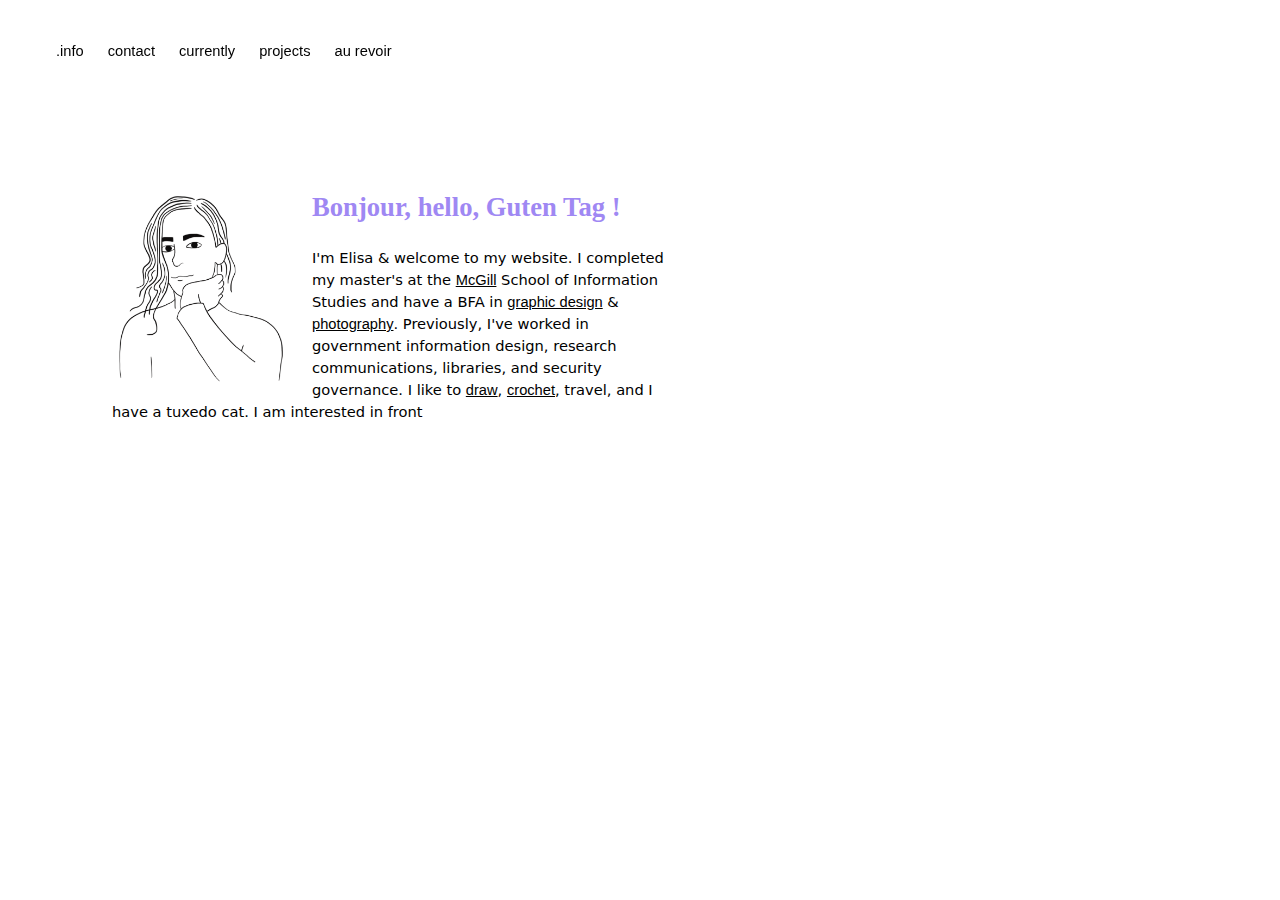
==== index.html @ fc8253aa "au revoir" ====
<!DOCTYPE html>
<html>

<head>
  <title>Elisa Chaudet</title>

  <link rel="shortcut icon" href="glass2.png" />
  <link rel="stylesheet" href="scss/style.css" />
  <link rel="stylesheet" href="css/bootstrap.min.css"/>
  <script src="js/script.js"></script>
  <script src="js/bootstrap.min.js"></script>
  <meta content="width=device-width, initial-scale=1" name="viewport" />

</head>

<body>


  <div class="container">
    <div class="topnav">
      <a class="index.html" href="index.html">.info</a>
      <a href="contact.html">contact</a>
      <a href="currently.html">currently</a>
      <a href="projects.html">projects</a>
      <a href="aurevoir.html">au revoir</a>

    </div>

    <div class="container-index row">
      <div class="item-index">
        <div class="body">

          <div class="col-6">
            <img class="image-left" src="selfportrait.png" alt="selfportrait">
          </div>

          <div class="col-10">
            <h1>Bonjour, hello, Guten Tag !</h1>
            <br>
            <p>I'm Elisa & welcome to my website. I completed my master's at the <a href="https://www.mcgill.ca/sis/" target="_blank">McGill</a> School of Information Studies and have a BFA in <a href="https://cargocollective.com/elisacelia" target="_blank"> graphic design</a>
              & <a href="https://cargocollective.com/elisachaudet" target="_blank"> photography</a>.
              Previously, I've worked in government information design, research communications, libraries, and security governance.
              I like to <a href="https://www.instagram.com/elisa.illustrates/" target="_blank"> draw</a>, <a href="https://www.instagram.com/elisa.crochets/" target="_blank"> crochet</a>,
              travel, and I have a tuxedo cat. I am interested in <n class="typewrite" data-period="2000" data-type='[ "front-end development.", "health science information.", "data visualization.", "misinformation.", "the digital humanities.", "information security."  ]'>
                <span class="wrap"></span>

            </p>
        </div>
        </div>
      </div>
    </div>
</body>

</html>
---- scss/style.css ----
h1 {
  text-align: left;
  font-family: "Times New Roman", Times, serif !important;
  font-size: 20pt !important;
  color: #9f88f3 !important;
  font-weight: bold !important;
  margin-bottom: 0 !important;
}

body {
  text-align: center;
  color: black;
  text-decoration: none;
  font-family: 1em Helvetica Neue, Helvetica, Arial, sans-serif;
  font-size: 11pt;
  color: black;
}

p {
  text-align: left;
  font-family: 1em Helvetica Neue, Helvetica, Arial, sans-serif;
  font-size: 11pt;
  color: black;
}

img {
  max-width: 200px;
  height: auto;
}

.keetay {
  margin-left: 100px !important;
  margin-top: -60px !important;
}

.image-left {
  border: 0;
  float: left;
  padding-right: 7%;
}

.img-keetay {
  max-width: 100px;
  height: auto;
  padding-right: 3%;
  border: 0;
  float: left;
}

.img-tulips {
  max-width: 270px;
  height: auto;
  padding-right: 3%;
  border: 0;
  float: left;
  margin-bottom: 10px !important;
  margin-right: 10px !important;
}

.img-ipad {
  max-width: 350px;
  height: auto;
  padding-right: 3%;
  border: 0;
  float: left;
  margin-bottom: 10px !important;
  margin-right: 10px !important;
}

.container-projects img {
  max-width: 80%;
  height: auto;
  text-align: center;
}

/* unvisited link */
a:link {
  color: black !important;
  text-decoration: underline !important;
  text-align: left !important;
  font-family: Avenir, Sans-Serif !important;
  font-size: 11pt !important;
}

/* visited link */
a:visited {
  color: black !important;
  text-decoration: underline !important;
}

/* mouse over link */
a:hover {
  color: #9f88f3 !important;
  text-decoration: underline !important;
}

/* selected link */
a:active {
  color: #9f88f3 !important;
  text-decoration: underline !important;
}

/* Add a black background color to the top navigation */
.topnav {
  position: fixed !important;
  color: black !important;
  margin: 2rem !important;
  overflow: hidden !important;
}

/* Style the links inside the navigation bar */
.topnav a {
  float: left !important;
  color: black !important;
  text-align: center !important;
  padding: 8px 12px !important;
  text-decoration: none !important;
  font-family: 1em Helvetica Neue, Helvetica, Arial, sans-serif !important;
  font-size: 11pt !important;
}

/* Change the color of links on hover */
.topnav a:hover {
  background-color: #9f88f3 !important;
  color: white !important;
}

/* Add a color to the active/current link */
.topnav a.active {
  background-color: #9f88f3 !important;
  color: white !important;
}

/* black navigation color for projects */
#projects {
  position: fixed;
  margin: 2rem;
  overflow: hidden;
}

#projects a {
  float: left;
  color: black;
  text-align: center;
  padding: 8px 12px;
  text-decoration: none;
  font-family: 1em Helvetica Neue, Helvetica, Arial, sans-serif;
  font-size: 11pt;
}

#projects a:hover {
  background-color: black !important;
  color: white !important;
}

#projects a.active {
  background-color: black !important;
  color: white !important;
}

body {
  font: 1em Helvetica Neue, Helvetica, Arial, sans-serif;
}

* {
  -webkit-box-sizing: border-box;
          box-sizing: border-box;
}

p {
  margin: 0 0 1em 0;
}

.container {
  margin-left: 0 !important;
}

.container-index {
  padding: 100px;
  margin: 0;
  list-style: none;
  display: -webkit-box;
  display: -ms-flexbox;
  display: flex;
  -webkit-box-align: center;
      -ms-flex-align: center;
          align-items: center;
  -webkit-box-pack: left;
      -ms-flex-pack: left;
          justify-content: left;
  width: 70vw;
  height: 70vh;
}

.item-index {
  padding: 10px;
  background-color: none;
  border: 1.5px solid none;
  width: 45vw;
  display: -webkit-box;
  display: -ms-flexbox;
  display: flex;
  -webkit-box-align: end;
      -ms-flex-align: end;
          align-items: flex-end;
}

.container-contact {
  padding: 100px;
  margin: 0;
  list-style: none;
  display: -webkit-box;
  display: -ms-flexbox;
  display: flex;
  -webkit-box-align: center;
      -ms-flex-align: center;
          align-items: center;
  -webkit-box-pack: left;
      -ms-flex-pack: left;
          justify-content: left;
  width: 70vw;
  height: 80vh;
}

.item-contact {
  padding: 100px;
  background-color: none;
  border: 1.5px solid none;
  width: 90vw;
  display: -webkit-box;
  display: -ms-flexbox;
  display: flex;
  -webkit-box-align: end;
      -ms-flex-align: end;
          align-items: flex-end;
}

.container-currently {
  padding: 100px;
  margin: 0;
  list-style: none;
  display: -webkit-box;
  display: -ms-flexbox;
  display: flex;
  -webkit-box-align: center;
      -ms-flex-align: center;
          align-items: center;
  -webkit-box-pack: left;
      -ms-flex-pack: left;
          justify-content: left;
  width: 70vw;
  height: 80vh;
}

.item-currently {
  padding: 10px;
  background-color: none;
  border: 1.5px solid none;
  width: 45vw;
  display: -webkit-box;
  display: -ms-flexbox;
  display: flex;
  -webkit-box-align: end;
      -ms-flex-align: end;
          align-items: flex-end;
}

.container-projects {
  padding: 50px;
  padding-top: 100px;
  margin: 0;
  list-style: none;
  display: -webkit-box;
  display: -ms-flexbox;
  display: flex;
  -webkit-box-align: center;
      -ms-flex-align: center;
          align-items: center;
  -webkit-box-pack: left;
      -ms-flex-pack: left;
          justify-content: left;
  width: 100vw;
  height: 80vh;
}

.item-projects {
  padding: 0px;
  background-color: none;
  border: 1.5px solid none;
  width: 130vw;
  display: -webkit-box;
  display: -ms-flexbox;
  display: flex;
  -webkit-box-align: end;
      -ms-flex-align: end;
          align-items: flex-end;
}

.container-aurevoir {
  padding: 100px;
  margin: 0;
  list-style: none;
  display: -webkit-box;
  display: -ms-flexbox;
  display: flex;
  -webkit-box-align: center;
      -ms-flex-align: center;
          align-items: center;
  -webkit-box-pack: left;
      -ms-flex-pack: left;
          justify-content: left;
  width: 150vw;
  height: 70vh;
}

.item-aurevoir {
  padding: 10px;
  background-color: none;
  border: 1.5px solid none;
  width: 100vw;
  display: -webkit-box;
  display: -ms-flexbox;
  display: flex;
  -webkit-box-align: end;
      -ms-flex-align: end;
          align-items: flex-end;
}

/* Button (open modal) */
.button {
  background-color: white;
  border: 0px;
  color: none;
  padding: none;
  text-align: center;
  text-decoration: none;
  display: inline-block;
  margin: none;
  cursor: pointer;
}

/* The Modal (background) */
.modal {
  display: none;
  /* Hidden by default */
  position: fixed;
  /* Stay in place */
  z-index: 1;
  /* Sit on top */
  left: 50%;
  top: 50%;
  background-color: #9f88f3;
  width: 100%;
  height: 100%;
  overflow: scroll;
  position: fixed;
  -webkit-transform: translate(-50%, -50%);
          transform: translate(-50%, -50%);
}

/* Modal Content/Box */
.modal-content {
  background-color: #fefefe;
  margin: 2% auto;
  padding: 15px;
  border: 1px solid black;
  width: 80%;
  height: 660px;
  overflow: scroll;
  font-family: 1em Helvetica Neue, Helvetica, Arial, sans-serif;
  font-size: 11pt;
  color: black;
}

/* The Close Button */
.close {
  color: black;
  position: absolute;
  top: 50px;
  right: 170px;
  font-size: 28px;
  font-weight: bold;
}

.close:hover,
.close:focus {
  color: black;
  text-decoration: none;
  cursor: pointer;
}

@media screen and (max-width: 480px) {
  .container-index {
    padding: 10px;
    width: 100%;
    height: 100%;
  }
  .container-contact {
    padding: 10px;
    width: 100%;
    height: 100%;
  }
  .container-currently {
    padding: 10px;
    width: 100%;
    height: 100%;
  }
  .container-projects {
    padding: 10px;
    padding-top: 100px;
    width: 100%;
    height: 100%;
  }
  .container-aurevoir {
    padding: 10px;
    width: 100%;
    height: 100%;
  }
  .close {
    top: 7px;
    right: 50px;
  }
  .img-tulips {
    width: 210px;
    margin-top: 30px !important;
    margin-left: -25px !important;
  }
  .img-ipad {
    width: 350px;
    margin-top: 30px !important;
    margin-left: -25px !important;
  }
  .col-10, .col-6, .img-keetay, .img-tulips, .img-ipad {
    margin: auto;
    margin-top: 70px;
  }
  #images {
    width: 340px;
    margin-top: 70px;
  }
  .topnav a {
    font-size: 11pt !important;
    text-align: justify;
  }
  .item {
    padding: 1px;
    background-color: none;
    border: 2.5px solid none;
    width: 90vw !important;
  }
  .item h1 {
    font-size: 4.5rem !important;
  }
  .item h1 p {
    font-size: 11pt !important;
    text-align: justify;
  }
  .item h1 p a {
    font-size: 2.5rem !important;
    text-align: justify;
  }
  .item h1 p a img {
    max-width: 390px;
  }
}
/*# sourceMappingURL=style.css.map */
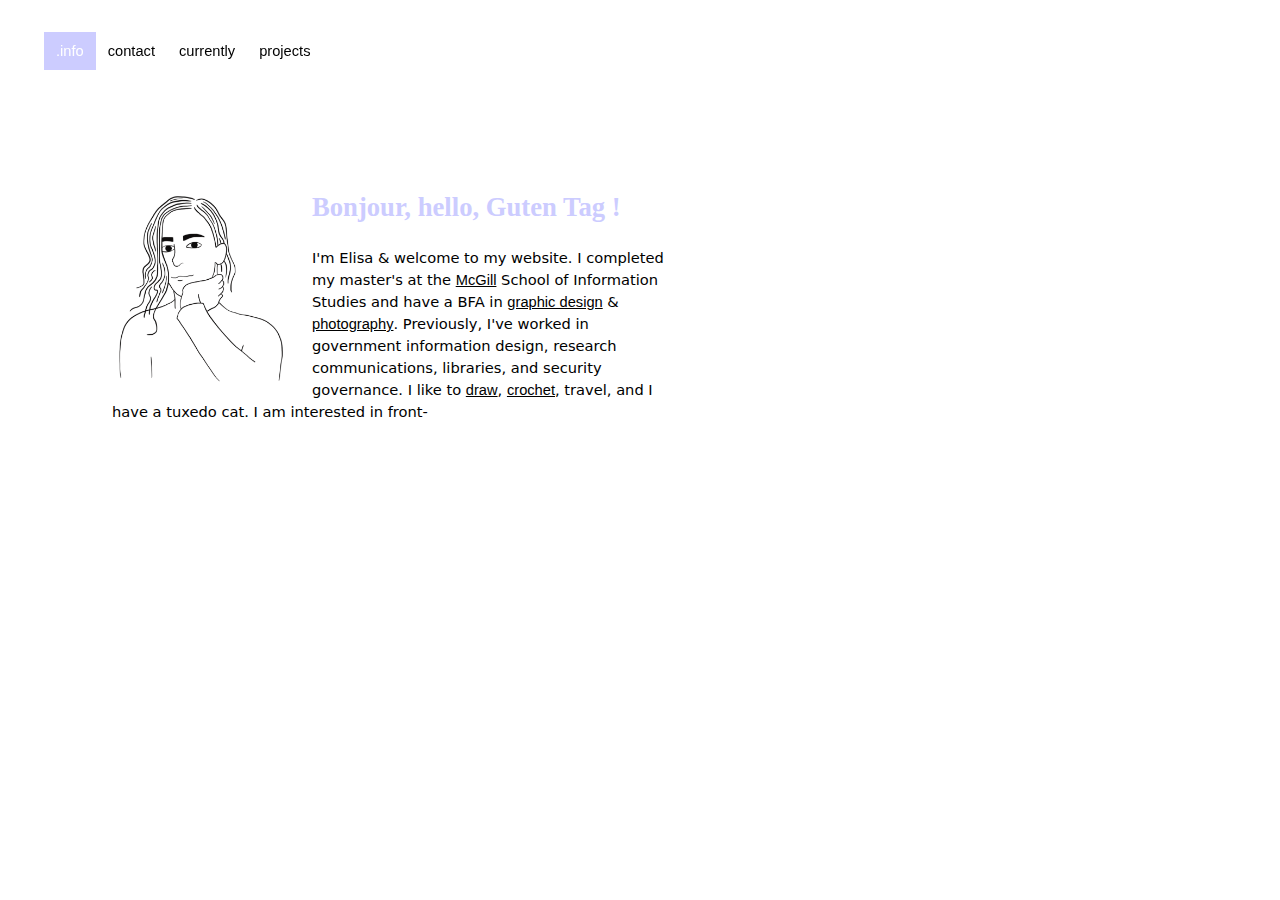
==== commit 0412787f: "fix" ====
--- a/index.html
+++ b/index.html
@@ -18,11 +18,10 @@
 
   <div class="container">
     <div class="topnav">
-      <a class="index.html" href="index.html">.info</a>
+      <a class="active" href="index.html">.info</a>
       <a href="contact.html">contact</a>
       <a href="currently.html">currently</a>
       <a href="projects.html">projects</a>
-      <a href="aurevoir.html">au revoir</a>
 
     </div>
 
--- a/scss/style.css
+++ b/scss/style.css
@@ -2,7 +2,7 @@
   text-align: left;
   font-family: "Times New Roman", Times, serif !important;
   font-size: 20pt !important;
-  color: #9f88f3 !important;
+  color: #CCCCFF !important;
   font-weight: bold !important;
   margin-bottom: 0 !important;
 }
@@ -57,16 +57,6 @@
   margin-right: 10px !important;
 }
 
-.img-ipad {
-  max-width: 350px;
-  height: auto;
-  padding-right: 3%;
-  border: 0;
-  float: left;
-  margin-bottom: 10px !important;
-  margin-right: 10px !important;
-}
-
 .container-projects img {
   max-width: 80%;
   height: auto;
@@ -90,13 +80,13 @@
 
 /* mouse over link */
 a:hover {
-  color: #9f88f3 !important;
+  color: #CCCCFF !important;
   text-decoration: underline !important;
 }
 
 /* selected link */
 a:active {
-  color: #9f88f3 !important;
+  color: #CCCCFF !important;
   text-decoration: underline !important;
 }
 
@@ -121,13 +111,13 @@
 
 /* Change the color of links on hover */
 .topnav a:hover {
-  background-color: #9f88f3 !important;
+  background-color: #CCCCFF !important;
   color: white !important;
 }
 
 /* Add a color to the active/current link */
 .topnav a.active {
-  background-color: #9f88f3 !important;
+  background-color: #CCCCFF !important;
   color: white !important;
 }
 
@@ -288,36 +278,6 @@
   background-color: none;
   border: 1.5px solid none;
   width: 130vw;
-  display: -webkit-box;
-  display: -ms-flexbox;
-  display: flex;
-  -webkit-box-align: end;
-      -ms-flex-align: end;
-          align-items: flex-end;
-}
-
-.container-aurevoir {
-  padding: 100px;
-  margin: 0;
-  list-style: none;
-  display: -webkit-box;
-  display: -ms-flexbox;
-  display: flex;
-  -webkit-box-align: center;
-      -ms-flex-align: center;
-          align-items: center;
-  -webkit-box-pack: left;
-      -ms-flex-pack: left;
-          justify-content: left;
-  width: 150vw;
-  height: 70vh;
-}
-
-.item-aurevoir {
-  padding: 10px;
-  background-color: none;
-  border: 1.5px solid none;
-  width: 100vw;
   display: -webkit-box;
   display: -ms-flexbox;
   display: flex;
@@ -349,7 +309,7 @@
   /* Sit on top */
   left: 50%;
   top: 50%;
-  background-color: #9f88f3;
+  background-color: #CCCCFF;
   width: 100%;
   height: 100%;
   overflow: scroll;
@@ -411,11 +371,6 @@
     width: 100%;
     height: 100%;
   }
-  .container-aurevoir {
-    padding: 10px;
-    width: 100%;
-    height: 100%;
-  }
   .close {
     top: 7px;
     right: 50px;
@@ -425,12 +380,7 @@
     margin-top: 30px !important;
     margin-left: -25px !important;
   }
-  .img-ipad {
-    width: 350px;
-    margin-top: 30px !important;
-    margin-left: -25px !important;
-  }
-  .col-10, .col-6, .img-keetay, .img-tulips, .img-ipad {
+  .col-10, .col-6, .img-keetay, .img-tulips {
     margin: auto;
     margin-top: 70px;
   }
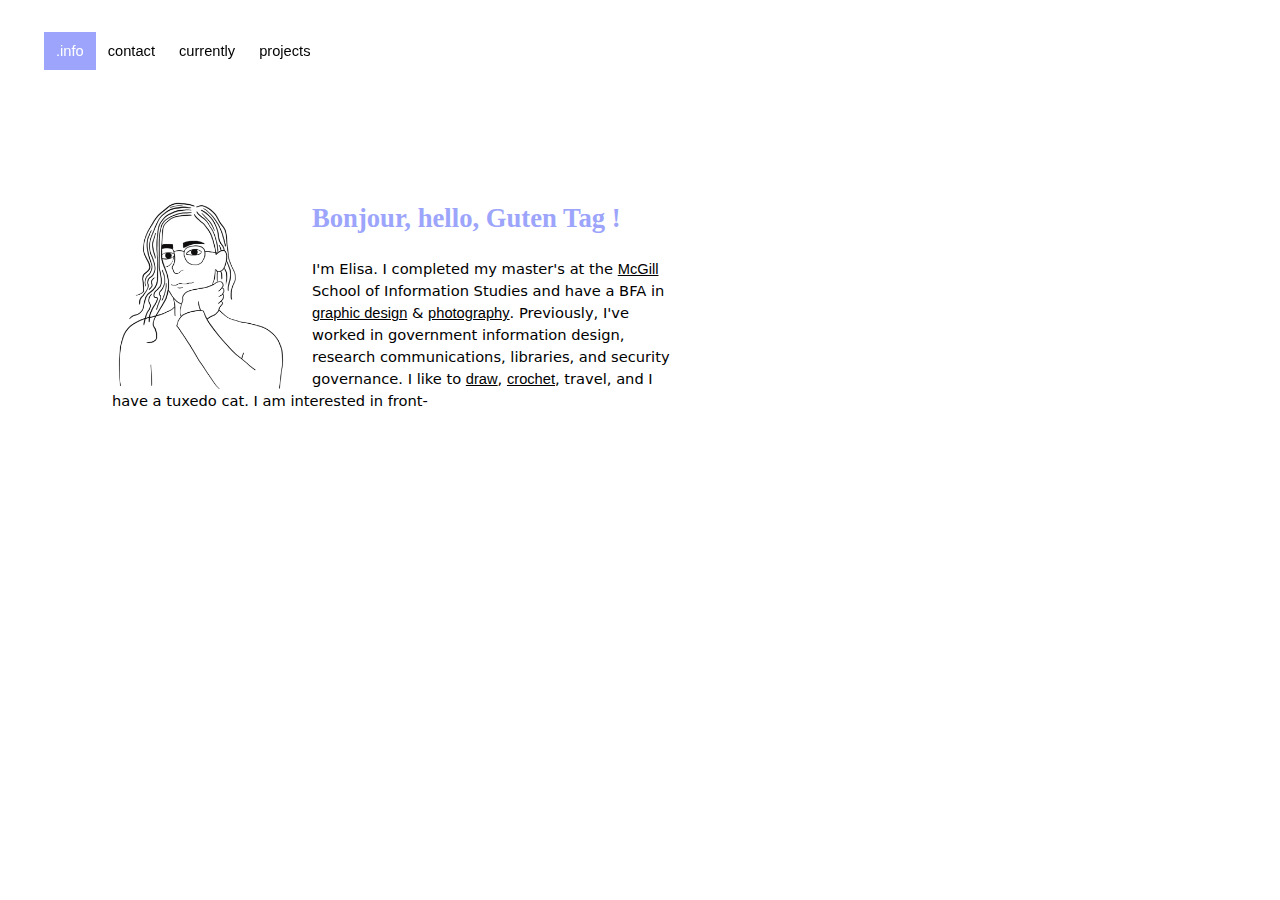
==== commit 16f866a5: "Update index.html" ====
--- a/index.html
+++ b/index.html
@@ -36,7 +36,7 @@
           <div class="col-10">
             <h1>Bonjour, hello, Guten Tag !</h1>
             <br>
-            <p>I'm Elisa & welcome to my website. I completed my master's at the <a href="https://www.mcgill.ca/sis/" target="_blank">McGill</a> School of Information Studies and have a BFA in <a href="https://cargocollective.com/elisacelia" target="_blank"> graphic design</a>
+            <p>I'm Elisa. I completed my master's at the <a href="https://www.mcgill.ca/sis/" target="_blank">McGill</a> School of Information Studies and have a BFA in <a href="https://cargocollective.com/elisacelia" target="_blank"> graphic design</a>
               & <a href="https://cargocollective.com/elisachaudet" target="_blank"> photography</a>.
               Previously, I've worked in government information design, research communications, libraries, and security governance.
               I like to <a href="https://www.instagram.com/elisa.illustrates/" target="_blank"> draw</a>, <a href="https://www.instagram.com/elisa.crochets/" target="_blank"> crochet</a>,
--- a/scss/style.css
+++ b/scss/style.css
@@ -2,7 +2,7 @@
   text-align: left;
   font-family: "Times New Roman", Times, serif !important;
   font-size: 20pt !important;
-  color: #CCCCFF !important;
+  color: #9ca5fb !important;
   font-weight: bold !important;
   margin-bottom: 0 !important;
 }
@@ -80,13 +80,13 @@
 
 /* mouse over link */
 a:hover {
-  color: #CCCCFF !important;
+  color: #9ca5fb !important;
   text-decoration: underline !important;
 }
 
 /* selected link */
 a:active {
-  color: #CCCCFF !important;
+  color: #9ca5fb !important;
   text-decoration: underline !important;
 }
 
@@ -111,13 +111,13 @@
 
 /* Change the color of links on hover */
 .topnav a:hover {
-  background-color: #CCCCFF !important;
+  background-color: #9ca5fb !important;
   color: white !important;
 }
 
 /* Add a color to the active/current link */
 .topnav a.active {
-  background-color: #CCCCFF !important;
+  background-color: #9ca5fb !important;
   color: white !important;
 }
 
@@ -309,7 +309,7 @@
   /* Sit on top */
   left: 50%;
   top: 50%;
-  background-color: #CCCCFF;
+  background-color: #9ca5fb;
   width: 100%;
   height: 100%;
   overflow: scroll;
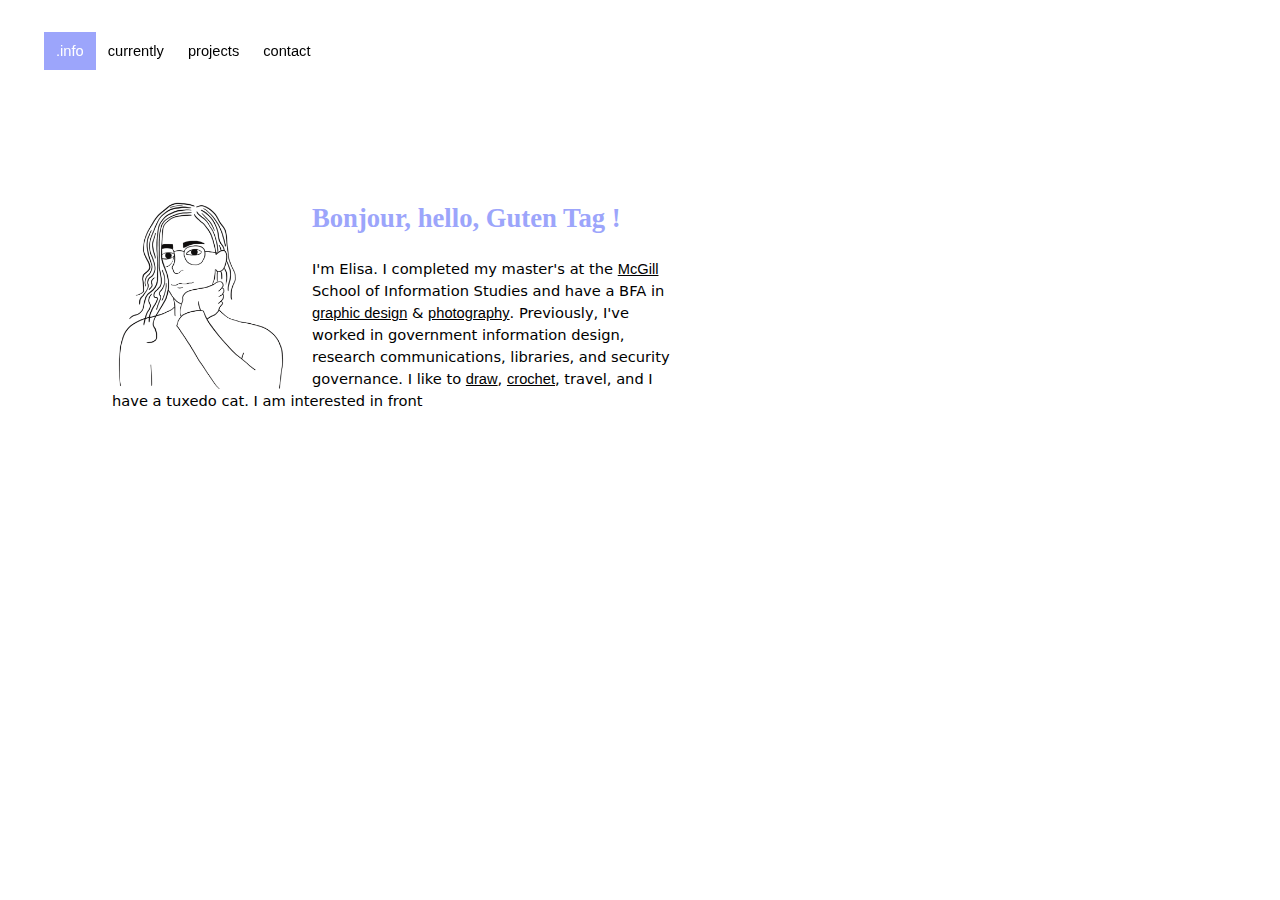
==== commit 3f7f16a3: "contact" ====
--- a/index.html
+++ b/index.html
@@ -19,10 +19,10 @@
   <div class="container">
     <div class="topnav">
       <a class="active" href="index.html">.info</a>
-      <a href="contact.html">contact</a>
       <a href="currently.html">currently</a>
       <a href="projects.html">projects</a>
-
+      <a href="contact.html">contact</a>
+      
     </div>
 
     <div class="container-index row">
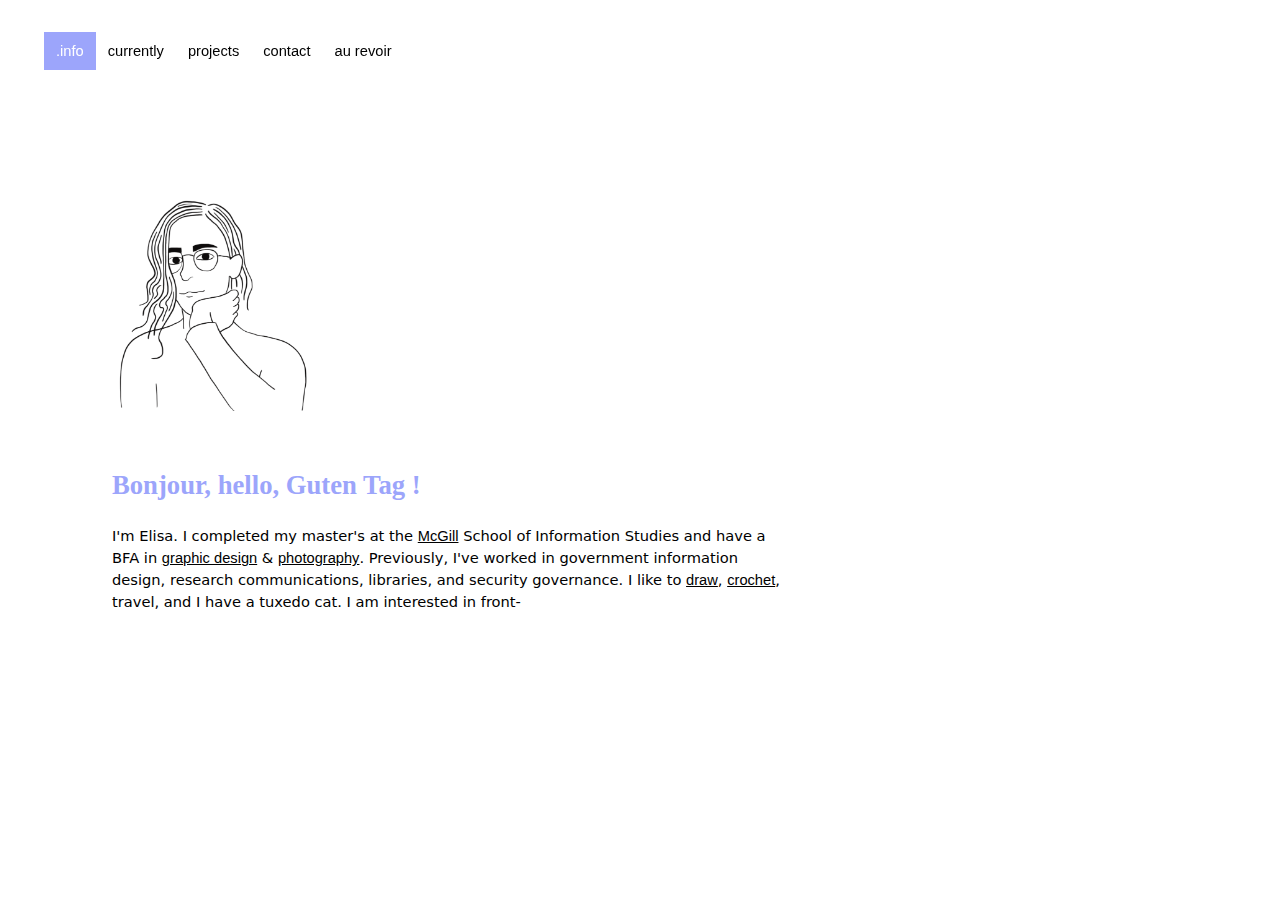
==== commit fd2fff98: "fixing mistakes" ====
--- a/index.html
+++ b/index.html
@@ -22,18 +22,19 @@
       <a href="currently.html">currently</a>
       <a href="projects.html">projects</a>
       <a href="contact.html">contact</a>
+      <a href="aurevoir.html">au revoir</a>
       
     </div>
 
     <div class="container-index row">
       <div class="item-index">
         <div class="body">
+            <div class="selfportrait-image">
+              <img id="selfportrait-id" src="selfportrait.png" alt="selfportrait"/>
+            </div>
 
-          <div class="col-6">
-            <img class="image-left" src="selfportrait.png" alt="selfportrait">
-          </div>
+<br><br>
 
-          <div class="col-10">
             <h1>Bonjour, hello, Guten Tag !</h1>
             <br>
             <p>I'm Elisa. I completed my master's at the <a href="https://www.mcgill.ca/sis/" target="_blank">McGill</a> School of Information Studies and have a BFA in <a href="https://cargocollective.com/elisacelia" target="_blank"> graphic design</a>
@@ -42,12 +43,13 @@
               I like to <a href="https://www.instagram.com/elisa.illustrates/" target="_blank"> draw</a>, <a href="https://www.instagram.com/elisa.crochets/" target="_blank"> crochet</a>,
               travel, and I have a tuxedo cat. I am interested in <n class="typewrite" data-period="2000" data-type='[ "front-end development.", "health science information.", "data visualization.", "misinformation.", "the digital humanities.", "information security."  ]'>
                 <span class="wrap"></span>
+                
 
             </p>
         </div>
         </div>
       </div>
-    </div>
+
 </body>
 
 </html>
--- a/scss/style.css
+++ b/scss/style.css
@@ -8,6 +8,7 @@
 }
 
 body {
+  margin: 0 !important;
   text-align: center;
   color: black;
   text-decoration: none;
@@ -23,20 +24,22 @@
   color: black;
 }
 
-img {
-  max-width: 200px;
+.selfportrait-image {
+  max-width: 350px;
   height: auto;
+  padding-right: 3%;
+  border: 0;
+  margin-bottom: 10px !important;
+  margin-right: 10px !important;
+}
+
+#selfportrait-id {
+  width: 200px;
 }
 
 .keetay {
   margin-left: 100px !important;
   margin-top: -60px !important;
-}
-
-.image-left {
-  border: 0;
-  float: left;
-  padding-right: 7%;
 }
 
 .img-keetay {
@@ -52,9 +55,25 @@
   height: auto;
   padding-right: 3%;
   border: 0;
-  float: left;
   margin-bottom: 10px !important;
   margin-right: 10px !important;
+}
+
+#tulips-id {
+  width: 300px;
+}
+
+.ipad-image {
+  max-width: 350px;
+  height: auto;
+  padding-right: 3%;
+  border: 0;
+  margin-bottom: 10px !important;
+  margin-right: 10px !important;
+}
+
+#ipad-id {
+  width: 300px;
 }
 
 .container-projects img {
@@ -128,6 +147,10 @@
   overflow: hidden;
 }
 
+#container-projects-id {
+  padding-left: 12px;
+}
+
 #projects a {
   float: left;
   color: black;
@@ -166,36 +189,6 @@
 }
 
 .container-index {
-  padding: 100px;
-  margin: 0;
-  list-style: none;
-  display: -webkit-box;
-  display: -ms-flexbox;
-  display: flex;
-  -webkit-box-align: center;
-      -ms-flex-align: center;
-          align-items: center;
-  -webkit-box-pack: left;
-      -ms-flex-pack: left;
-          justify-content: left;
-  width: 70vw;
-  height: 70vh;
-}
-
-.item-index {
-  padding: 10px;
-  background-color: none;
-  border: 1.5px solid none;
-  width: 45vw;
-  display: -webkit-box;
-  display: -ms-flexbox;
-  display: flex;
-  -webkit-box-align: end;
-      -ms-flex-align: end;
-          align-items: flex-end;
-}
-
-.container-contact {
   padding: 100px;
   margin: 0;
   list-style: none;
@@ -212,7 +205,7 @@
   height: 80vh;
 }
 
-.item-contact {
+.item-index {
   padding: 100px;
   background-color: none;
   border: 1.5px solid none;
@@ -225,7 +218,7 @@
           align-items: flex-end;
 }
 
-.container-currently {
+.container-contact {
   padding: 100px;
   margin: 0;
   list-style: none;
@@ -242,11 +235,11 @@
   height: 80vh;
 }
 
-.item-currently {
-  padding: 10px;
+.item-contact {
+  padding: 100px;
   background-color: none;
   border: 1.5px solid none;
-  width: 45vw;
+  width: 90vw;
   display: -webkit-box;
   display: -ms-flexbox;
   display: flex;
@@ -255,9 +248,30 @@
           align-items: flex-end;
 }
 
+.container-currently {
+  padding: 100px;
+  margin: 0;
+  list-style: none;
+  display: block;
+  -webkit-box-align: center;
+      -ms-flex-align: center;
+          align-items: center;
+  -webkit-box-pack: left;
+      -ms-flex-pack: left;
+          justify-content: left;
+}
+
+.item-currently {
+  padding: 100px;
+  background-color: none;
+  border: 1.5px solid none;
+  display: block;
+  width: 500px;
+}
+
 .container-projects {
   padding: 50px;
-  padding-top: 100px;
+  padding-top: 250px;
   margin: 0;
   list-style: none;
   display: -webkit-box;
@@ -380,7 +394,9 @@
     margin-top: 30px !important;
     margin-left: -25px !important;
   }
-  .col-10, .col-6, .img-keetay, .img-tulips {
+  .img-keetay,
+  .img-tulips,
+  .img-ipad {
     margin: auto;
     margin-top: 70px;
   }
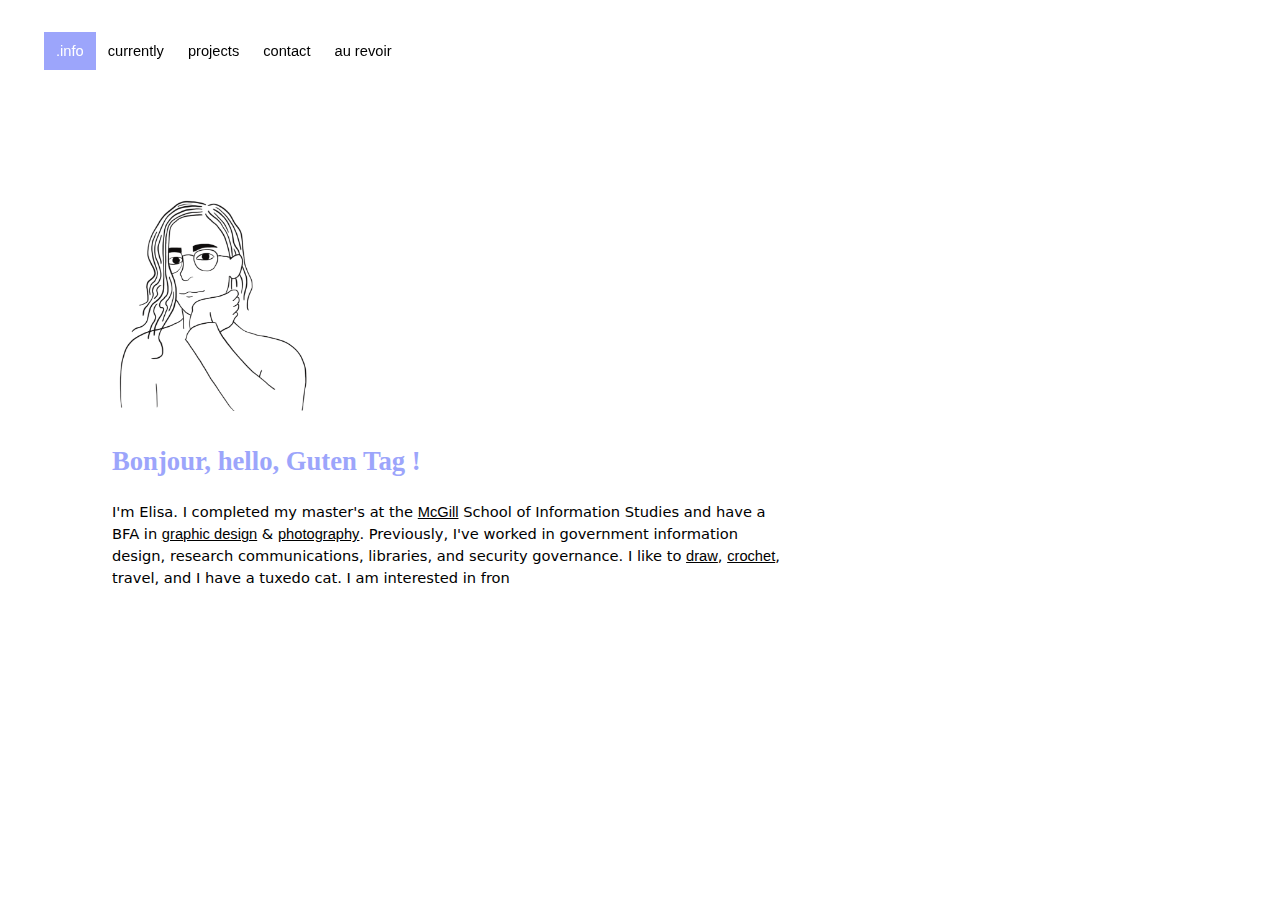
==== commit 243a1484: "Update index.html" ====
--- a/index.html
+++ b/index.html
@@ -33,7 +33,7 @@
               <img id="selfportrait-id" src="selfportrait.png" alt="selfportrait"/>
             </div>
 
-<br><br>
+<br>
 
             <h1>Bonjour, hello, Guten Tag !</h1>
             <br>
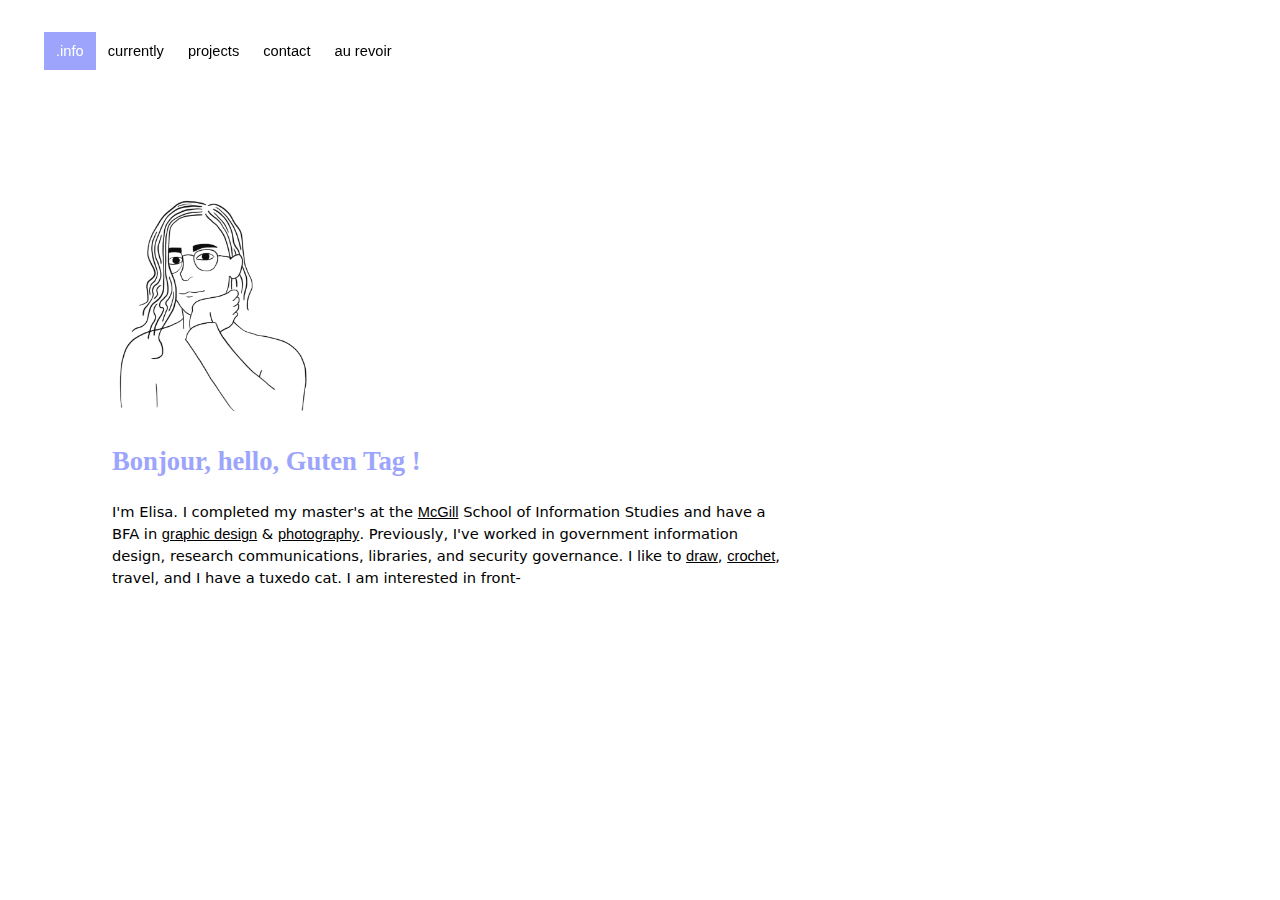
==== commit 436d40c1: "Update index.html" ====
--- a/index.html
+++ b/index.html
@@ -41,7 +41,7 @@
               & <a href="https://cargocollective.com/elisachaudet" target="_blank"> photography</a>.
               Previously, I've worked in government information design, research communications, libraries, and security governance.
               I like to <a href="https://www.instagram.com/elisa.illustrates/" target="_blank"> draw</a>, <a href="https://www.instagram.com/elisa.crochets/" target="_blank"> crochet</a>,
-              travel, and I have a tuxedo cat. I am interested in <n class="typewrite" data-period="2000" data-type='[ "front-end development.", "health science information.", "data visualization.", "misinformation.", "the digital humanities.", "information security."  ]'>
+              travel, and I have a tuxedo cat. I am interested in <n class="typewrite" data-period="2000" data-type='[ "front-end development.", "e-learning.", "health science information.", "data visualization.", "misinformation.", "the digital humanities.", "information security."  ]'>
                 <span class="wrap"></span>
                 
 
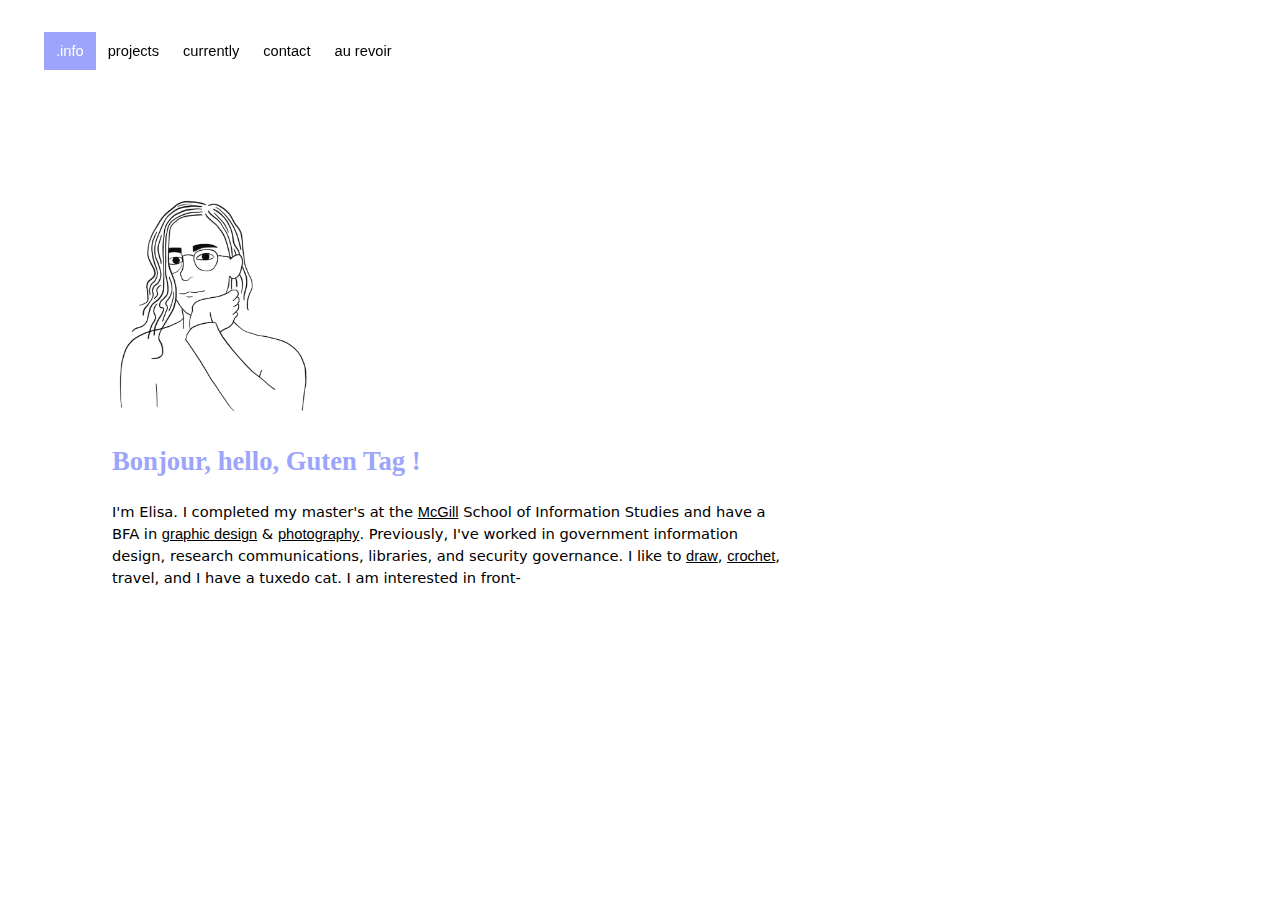
==== commit 4f4eb51b: "projects nav" ====
--- a/index.html
+++ b/index.html
@@ -18,9 +18,9 @@
 
   <div class="container">
     <div class="topnav">
-      <a class="active" href="index.html">.info</a>
+      <a class="active" href="index.html">.info</a> 
+      <a href="projects.html">projects</a>
       <a href="currently.html">currently</a>
-      <a href="projects.html">projects</a>
       <a href="contact.html">contact</a>
       <a href="aurevoir.html">au revoir</a>
       
